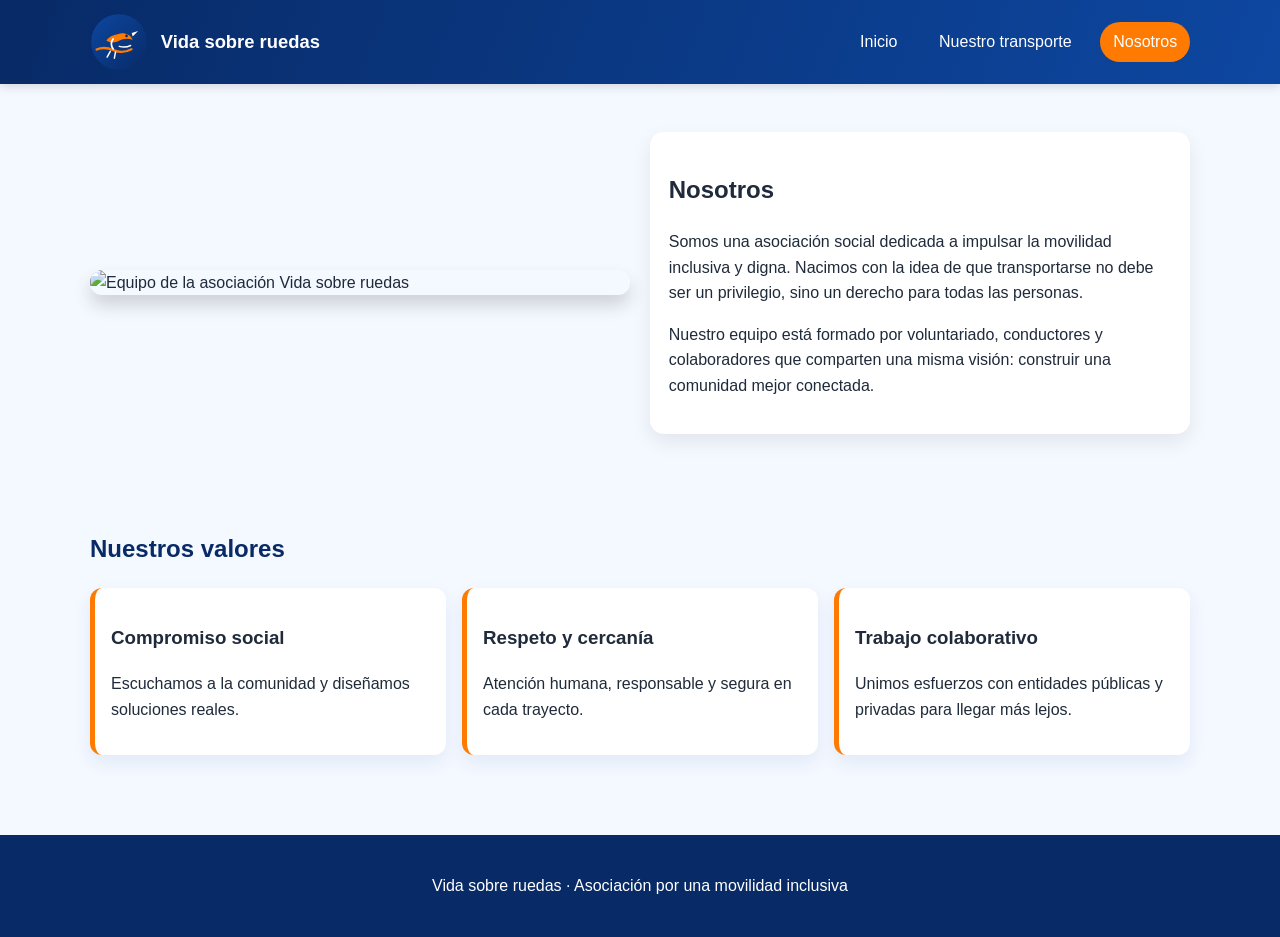
==== nosotros.html @ e6b1b7bc "Initial commit: sitio web Vida sobre ruedas Made-with: Cursor" ====
<!doctype html>
<html lang="es">
  <head>
    <meta charset="UTF-8" />
    <meta name="viewport" content="width=device-width, initial-scale=1.0" />
    <title>Vida sobre ruedas | Nosotros</title>
    <link rel="stylesheet" href="styles.css" />
  </head>
  <body>
    <header class="site-header">
      <div class="container header-inner">
        <a class="brand" href="index.html">
          <img src="assets/logo-roadrunner.svg" alt="Logo Vida sobre ruedas" />
          <span>Vida sobre ruedas</span>
        </a>
        <nav class="nav">
          <a href="index.html">Inicio</a>
          <a href="transporte.html">Nuestro transporte</a>
          <a class="active" href="nosotros.html">Nosotros</a>
        </nav>
      </div>
    </header>

    <main>
      <section class="section">
        <div class="container split">
          <img
            src="https://images.unsplash.com/photo-1521737604893-d14cc237f11d?auto=format&fit=crop&w=1200&q=80"
            alt="Equipo de la asociación Vida sobre ruedas"
          />
          <div class="highlight">
            <h1>Nosotros</h1>
            <p>
              Somos una asociación social dedicada a impulsar la movilidad
              inclusiva y digna. Nacimos con la idea de que transportarse no
              debe ser un privilegio, sino un derecho para todas las personas.
            </p>
            <p>
              Nuestro equipo está formado por voluntariado, conductores y
              colaboradores que comparten una misma visión: construir una
              comunidad mejor conectada.
            </p>
          </div>
        </div>
      </section>

      <section class="section">
        <div class="container">
          <h2>Nuestros valores</h2>
          <div class="cards">
            <article class="card">
              <h3>Compromiso social</h3>
              <p>Escuchamos a la comunidad y diseñamos soluciones reales.</p>
            </article>
            <article class="card">
              <h3>Respeto y cercanía</h3>
              <p>Atención humana, responsable y segura en cada trayecto.</p>
            </article>
            <article class="card">
              <h3>Trabajo colaborativo</h3>
              <p>Unimos esfuerzos con entidades públicas y privadas para llegar más lejos.</p>
            </article>
          </div>
        </div>
      </section>
    </main>

    <footer class="site-footer">
      <div class="container">
        <p>Vida sobre ruedas · Asociación por una movilidad inclusiva</p>
      </div>
    </footer>
  </body>
</html>
---- styles.css ----
:root {
  --blue: #0d47a1;
  --blue-dark: #082a66;
  --orange: #ff7a00;
  --orange-soft: #ffb164;
  --bg: #f4f8ff;
  --text: #1f2a3a;
  --white: #ffffff;
}

* {
  box-sizing: border-box;
}

body {
  margin: 0;
  font-family: Arial, Helvetica, sans-serif;
  color: var(--text);
  background: var(--bg);
  line-height: 1.6;
}

a {
  color: inherit;
  text-decoration: none;
}

.site-header {
  background: linear-gradient(110deg, var(--blue-dark), var(--blue));
  color: var(--white);
  padding: 0.8rem 0;
  position: sticky;
  top: 0;
  z-index: 1000;
  box-shadow: 0 2px 10px rgba(0, 0, 0, 0.15);
}

.container {
  width: min(1100px, 92%);
  margin: 0 auto;
}

.header-inner {
  display: flex;
  align-items: center;
  justify-content: space-between;
  gap: 1rem;
  flex-wrap: wrap;
}

.brand {
  display: flex;
  align-items: center;
  gap: 0.8rem;
  font-weight: bold;
  font-size: 1.15rem;
}

.brand img {
  width: 58px;
  height: 58px;
}

.nav {
  display: flex;
  gap: 1rem;
  flex-wrap: wrap;
}

.nav a {
  padding: 0.45rem 0.8rem;
  border-radius: 999px;
  transition: 0.25s ease;
}

.nav a:hover,
.nav a.active {
  background: var(--orange);
  color: var(--white);
}

.hero {
  background: linear-gradient(130deg, rgba(13, 71, 161, 0.96), rgba(8, 42, 102, 0.96)),
    url("https://images.unsplash.com/photo-1474487548417-781cb71495f3?auto=format&fit=crop&w=1350&q=80")
      center/cover no-repeat;
  color: var(--white);
  padding: 5.5rem 0 4.5rem;
}

.hero h1 {
  font-size: clamp(2rem, 4.2vw, 3rem);
  margin-bottom: 0.7rem;
}

.hero p {
  max-width: 700px;
  font-size: 1.08rem;
}

.btn {
  display: inline-block;
  margin-top: 1rem;
  background: var(--orange);
  color: var(--white);
  padding: 0.75rem 1.1rem;
  border-radius: 10px;
  font-weight: bold;
}

.section {
  padding: 3rem 0;
}

.section h2 {
  margin-top: 0;
  color: var(--blue-dark);
}

.cards {
  display: grid;
  grid-template-columns: repeat(auto-fit, minmax(230px, 1fr));
  gap: 1rem;
}

.card {
  background: var(--white);
  border-left: 5px solid var(--orange);
  border-radius: 12px;
  padding: 1rem;
  box-shadow: 0 8px 18px rgba(13, 71, 161, 0.08);
}

.highlight {
  background: var(--white);
  border-radius: 14px;
  padding: 1.2rem;
  box-shadow: 0 8px 20px rgba(0, 0, 0, 0.08);
}

.split {
  display: grid;
  grid-template-columns: repeat(auto-fit, minmax(280px, 1fr));
  gap: 1.2rem;
  align-items: center;
}

.split img {
  width: 100%;
  border-radius: 12px;
  box-shadow: 0 10px 18px rgba(0, 0, 0, 0.16);
}

.site-footer {
  margin-top: 2rem;
  background: var(--blue-dark);
  color: var(--white);
  padding: 1.4rem 0;
  text-align: center;
}

@media (max-width: 620px) {
  .header-inner {
    justify-content: center;
  }

  .nav {
    justify-content: center;
  }
}
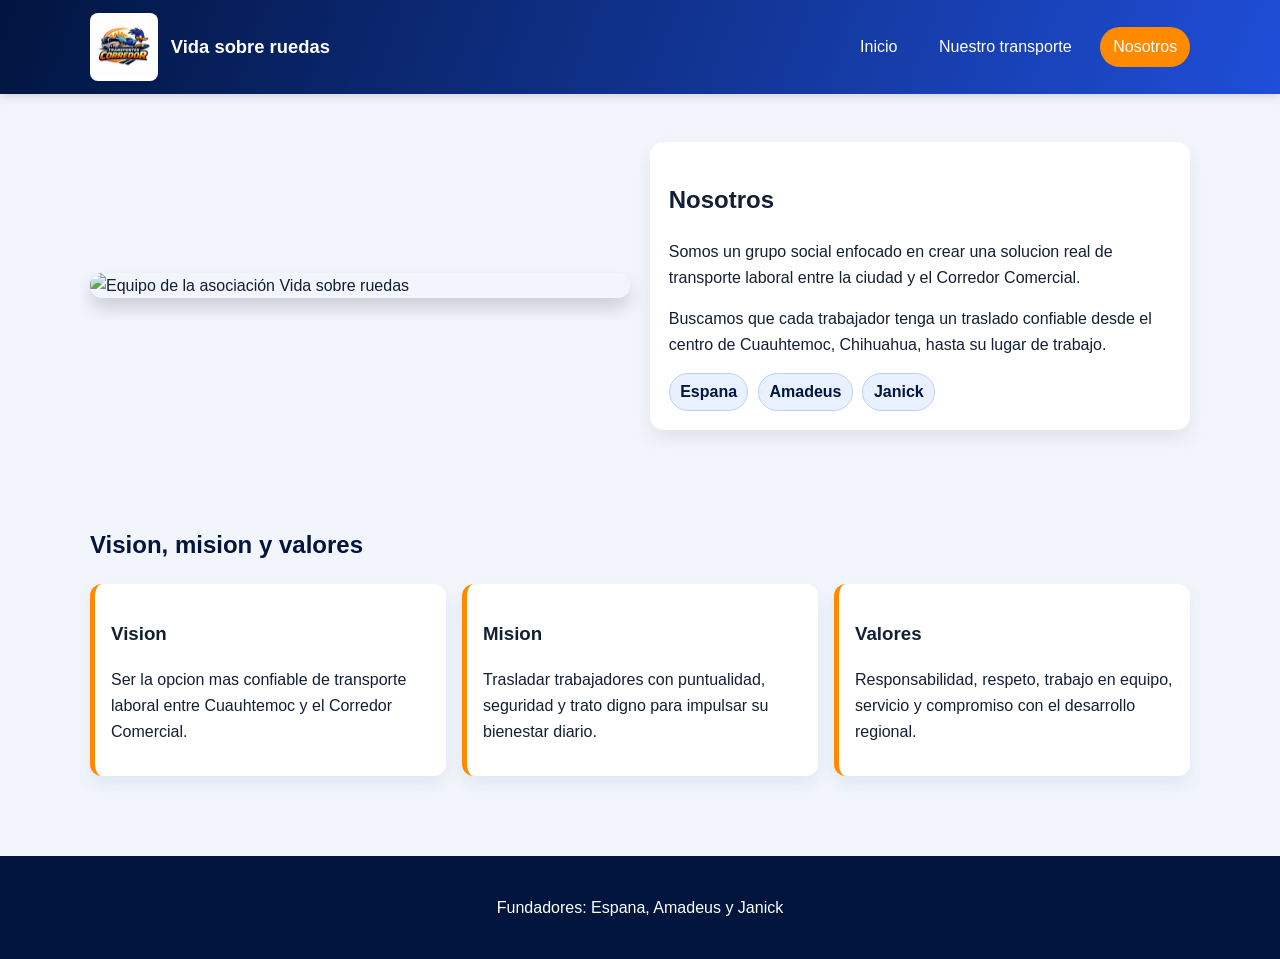
==== commit 149cc25b: "Update site branding, route details, and organization profile. Align the website with Transportes Co" ====
--- a/nosotros.html
+++ b/nosotros.html
@@ -3,14 +3,14 @@
   <head>
     <meta charset="UTF-8" />
     <meta name="viewport" content="width=device-width, initial-scale=1.0" />
-    <title>Vida sobre ruedas | Nosotros</title>
+    <title>Transportes Corredor | Nosotros</title>
     <link rel="stylesheet" href="styles.css" />
   </head>
   <body>
     <header class="site-header">
       <div class="container header-inner">
         <a class="brand" href="index.html">
-          <img src="assets/logo-roadrunner.svg" alt="Logo Vida sobre ruedas" />
+          <img src="assets/logo-corredor.png" alt="Logo Transportes Corredor" />
           <span>Vida sobre ruedas</span>
         </a>
         <nav class="nav">
@@ -31,34 +31,37 @@
           <div class="highlight">
             <h1>Nosotros</h1>
             <p>
-              Somos una asociación social dedicada a impulsar la movilidad
-              inclusiva y digna. Nacimos con la idea de que transportarse no
-              debe ser un privilegio, sino un derecho para todas las personas.
+              Somos un grupo social enfocado en crear una solucion real de
+              transporte laboral entre la ciudad y el Corredor Comercial.
             </p>
             <p>
-              Nuestro equipo está formado por voluntariado, conductores y
-              colaboradores que comparten una misma visión: construir una
-              comunidad mejor conectada.
+              Buscamos que cada trabajador tenga un traslado confiable desde el
+              centro de Cuauhtemoc, Chihuahua, hasta su lugar de trabajo.
             </p>
+            <div class="founders">
+              <span>Espana</span>
+              <span>Amadeus</span>
+              <span>Janick</span>
+            </div>
           </div>
         </div>
       </section>
 
       <section class="section">
         <div class="container">
-          <h2>Nuestros valores</h2>
+          <h2>Vision, mision y valores</h2>
           <div class="cards">
             <article class="card">
-              <h3>Compromiso social</h3>
-              <p>Escuchamos a la comunidad y diseñamos soluciones reales.</p>
+              <h3>Vision</h3>
+              <p>Ser la opcion mas confiable de transporte laboral entre Cuauhtemoc y el Corredor Comercial.</p>
             </article>
             <article class="card">
-              <h3>Respeto y cercanía</h3>
-              <p>Atención humana, responsable y segura en cada trayecto.</p>
+              <h3>Mision</h3>
+              <p>Trasladar trabajadores con puntualidad, seguridad y trato digno para impulsar su bienestar diario.</p>
             </article>
             <article class="card">
-              <h3>Trabajo colaborativo</h3>
-              <p>Unimos esfuerzos con entidades públicas y privadas para llegar más lejos.</p>
+              <h3>Valores</h3>
+              <p>Responsabilidad, respeto, trabajo en equipo, servicio y compromiso con el desarrollo regional.</p>
             </article>
           </div>
         </div>
@@ -67,7 +70,7 @@
 
     <footer class="site-footer">
       <div class="container">
-        <p>Vida sobre ruedas · Asociación por una movilidad inclusiva</p>
+        <p>Fundadores: Espana, Amadeus y Janick</p>
       </div>
     </footer>
   </body>
--- a/styles.css
+++ b/styles.css
@@ -1,10 +1,10 @@
 :root {
-  --blue: #0d47a1;
-  --blue-dark: #082a66;
-  --orange: #ff7a00;
-  --orange-soft: #ffb164;
-  --bg: #f4f8ff;
-  --text: #1f2a3a;
+  --blue: #1f4ed8;
+  --blue-dark: #01153f;
+  --orange: #ff8a00;
+  --orange-soft: #ffd166;
+  --bg: #f2f5fb;
+  --text: #132033;
   --white: #ffffff;
 }
 
@@ -57,8 +57,12 @@
 }
 
 .brand img {
-  width: 58px;
-  height: 58px;
+  width: 68px;
+  height: 68px;
+  object-fit: contain;
+  border-radius: 8px;
+  background: #ffffff;
+  padding: 0.15rem;
 }
 
 .nav {
@@ -80,7 +84,7 @@
 }
 
 .hero {
-  background: linear-gradient(130deg, rgba(13, 71, 161, 0.96), rgba(8, 42, 102, 0.96)),
+  background: linear-gradient(130deg, rgba(31, 78, 216, 0.95), rgba(1, 21, 63, 0.96)),
     url("https://images.unsplash.com/photo-1474487548417-781cb71495f3?auto=format&fit=crop&w=1350&q=80")
       center/cover no-repeat;
   color: var(--white);
@@ -100,10 +104,20 @@
 .btn {
   display: inline-block;
   margin-top: 1rem;
-  background: var(--orange);
+  background: linear-gradient(120deg, var(--orange), #ff4d00);
   color: var(--white);
   padding: 0.75rem 1.1rem;
   border-radius: 10px;
+  font-weight: bold;
+}
+
+.route-pill {
+  display: inline-block;
+  margin-top: 0.8rem;
+  padding: 0.45rem 0.8rem;
+  border-radius: 999px;
+  background: rgba(255, 138, 0, 0.2);
+  border: 1px solid rgba(255, 255, 255, 0.45);
   font-weight: bold;
 }
 
@@ -137,6 +151,31 @@
   box-shadow: 0 8px 20px rgba(0, 0, 0, 0.08);
 }
 
+.logo-showcase {
+  margin-top: 1.1rem;
+  max-width: 420px;
+  width: 100%;
+  border-radius: 14px;
+  border: 4px solid #ffffff;
+  box-shadow: 0 10px 24px rgba(0, 0, 0, 0.2);
+}
+
+.founders {
+  display: flex;
+  flex-wrap: wrap;
+  gap: 0.6rem;
+  margin-top: 0.7rem;
+}
+
+.founders span {
+  background: #e9f0ff;
+  border: 1px solid #bed0ff;
+  color: var(--blue-dark);
+  padding: 0.3rem 0.65rem;
+  border-radius: 999px;
+  font-weight: bold;
+}
+
 .split {
   display: grid;
   grid-template-columns: repeat(auto-fit, minmax(280px, 1fr));
